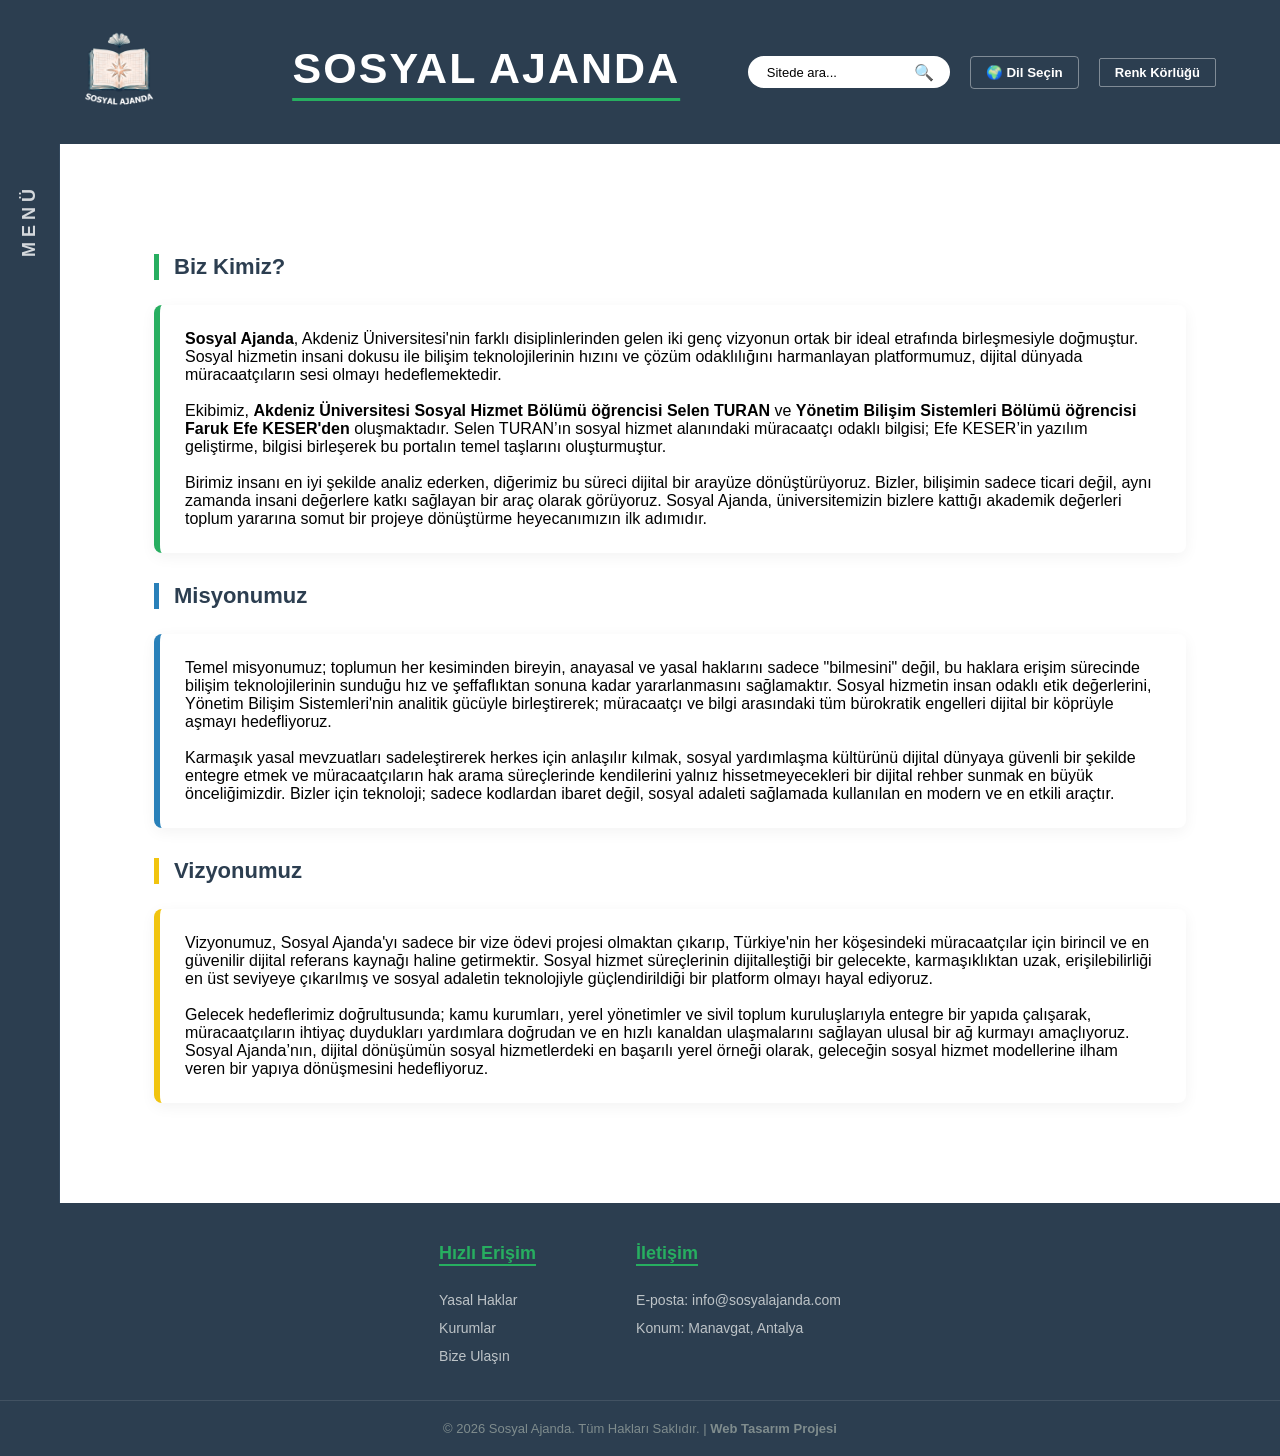
==== hakkimizda.html @ 340e7a49 "Add files via upload" ====
<!DOCTYPE html>
<html lang="tr">

<head>
    <meta charset="UTF-8">
    <meta name="viewport" content="width=device-width, initial-scale=1.0">
    <title>Hakkımızda</title>
    <link rel="icon" href="gorseller/icon.png">
    <link rel="stylesheet" href="style.css">
</head>

<body>
    <div id="web">
        <header id="banner">
            <div style="display: flex; align-items: center;">
                <a href="index.html"><img src="gorseller/SiteLogo.png" alt="logo" class="logo"></a>
                <h1>SOSYAL AJANDA</h1>
            </div>

            <div class="AnaAyarlar">
                <div class="AramaKutusu">
                    <input type="text" id="aramaInput" placeholder="Sitede ara..." autocomplete="off">
                    <button type="button" id="aramaButonu">🔍</button>
                </div>
                <nav class="DilMenuKapsayici">
                    <button class="DilAnaButon">🌍 Dil Seçin</button>
                    <div class="DilListesi">
                        <a href="javascript:void(0)" onclick="dilDegistir('en')">English</a>
                        <a href="javascript:void(0)" onclick="dilDegistir('ru')">Русский</a>
                        <a href="javascript:void(0)" onclick="dilDegistir('it')">İtaliano</a>
                        <a href="javascript:void(0)" onclick="dilDegistir('fr')">Français</a>
                        <a href="javascript:void(0)" onclick="dilDegistir('de')">Deutsch</a>
                        <a href="javascript:void(0)" onclick="dilDegistir('tr')">Türkçe</a>
                    </div>
                </nav>
                <div id="google_translate_element" style="display:none !important;"></div>
                <div class="RenkMenu">
                    <button class="RenkButon">Renk Körlüğü</button>
                    <div class="RenkSecim">
                        <input type="radio" name="renk-modu" id="NormalGörünüm" checked>
                        <label for="NormalGörünüm">Normal Görünüm</label>
                        <input type="radio" name="renk-modu" id="GriMod">
                        <label for="GriMod">Tam Renk Körlüğü (Gri)</label>
                        <input type="radio" name="renk-modu" id="KirmiziMod">
                        <label for="KirmiziMod">Protanopi (Kırmızı)</label>
                        <input type="radio" name="renk-modu" id="YesilMod">
                        <label for="YesilMod">Deuteranopi (Yeşil)</label>
                    </div>
                </div>
            </div>
        </header>

        <div id="AnaGovde">
            <aside id="menu">
                <div class="YanBaslik">MENÜ</div>
                <ul>
                    <li><a href="index.html">Anasayfa</a></li>
                    <li><a href="kurumlar.html">Yardımcı Kurumlar</a></li>
                    <li><a href="haklar.html">Yasal Haklar</a></li>
                    <li><a href="hikayeler.html">Başarı Hikayeleri</a></li>
                    <li><a href="hakkimizda.html">Hakkımızda</a></li>
                    <li><a href="iletisim.html">İletişim</a></li>
                </ul>
            </aside>

            <main id="icerik">
                <section id="BilgiKutusu">
                    <h3>Biz Kimiz?</h3>
                    <div class="HikayeKapsayici">
                        <p> <strong>Sosyal Ajanda</strong>, Akdeniz Üniversitesi'nin farklı disiplinlerinden gelen iki
                            genç vizyonun ortak
                            bir ideal etrafında birleşmesiyle doğmuştur. Sosyal hizmetin insani dokusu ile bilişim
                            teknolojilerinin hızını ve çözüm odaklılığını harmanlayan platformumuz, dijital dünyada
                            müracaatçıların sesi olmayı hedeflemektedir.
                            <br><br>
                            Ekibimiz, <strong>Akdeniz Üniversitesi Sosyal Hizmet Bölümü öğrencisi Selen TURAN</strong>
                            ve <strong>Yönetim Bilişim
                                Sistemleri Bölümü öğrencisi Faruk Efe KESER'den</strong> oluşmaktadır. Selen TURAN’ın
                            sosyal
                            hizmet alanındaki müracaatçı odaklı bilgisi; Efe KESER’in
                            yazılım geliştirme, bilgisi birleşerek bu portalın
                            temel taşlarını oluşturmuştur.
                            <br><br>
                            Birimiz insanı en iyi şekilde
                            analiz ederken, diğerimiz bu süreci dijital
                            bir arayüze dönüştürüyoruz. Bizler, bilişimin sadece ticari değil, aynı zamanda insani
                            değerlere katkı sağlayan bir araç olarak görüyoruz. Sosyal Ajanda, üniversitemizin bizlere
                            kattığı akademik
                            değerleri toplum yararına somut bir projeye dönüştürme heyecanımızın ilk adımıdır.
                        </p>
                    </div>

                    <h3 style="border-left-color: #2980b9">Misyonumuz</h3>
                    <div class="HikayeKapsayici MisyonKutusu">
                        <p>Temel misyonumuz; toplumun her kesiminden bireyin, anayasal ve yasal haklarını sadece
                            "bilmesini" değil, bu haklara erişim sürecinde bilişim teknolojilerinin sunduğu hız ve
                            şeffaflıktan sonuna kadar yararlanmasını sağlamaktır. Sosyal hizmetin insan odaklı etik
                            değerlerini, Yönetim Bilişim Sistemleri'nin analitik gücüyle birleştirerek; müracaatçı ve
                            bilgi arasındaki tüm bürokratik engelleri dijital bir köprüyle aşmayı hedefliyoruz.
                            <br><br>
                            Karmaşık yasal mevzuatları sadeleştirerek herkes için anlaşılır kılmak, sosyal yardımlaşma
                            kültürünü dijital dünyaya güvenli bir şekilde entegre etmek ve müracaatçıların hak arama
                            süreçlerinde kendilerini yalnız hissetmeyecekleri bir dijital rehber sunmak en büyük
                            önceliğimizdir. Bizler için teknoloji; sadece kodlardan ibaret değil, sosyal adaleti
                            sağlamada kullanılan en modern ve en etkili araçtır.
                        </p>
                    </div>

                    <h3 style="border-left-color: #f1c40f">Vizyonumuz</h3>
                    <div class="HikayeKapsayici VizyonKutusu">
                        <p>
                            Vizyonumuz, Sosyal Ajanda'yı sadece bir vize ödevi projesi olmaktan çıkarıp, Türkiye'nin her
                            köşesindeki müracaatçılar için birincil ve en güvenilir dijital referans kaynağı haline
                            getirmektir. Sosyal hizmet süreçlerinin dijitalleştiği bir gelecekte, karmaşıklıktan uzak,
                            erişilebilirliği en üst seviyeye çıkarılmış ve sosyal adaletin teknolojiyle güçlendirildiği
                            bir platform olmayı hayal ediyoruz.
                            <br><br>
                            Gelecek hedeflerimiz doğrultusunda; kamu kurumları, yerel yönetimler ve sivil toplum
                            kuruluşlarıyla entegre bir yapıda çalışarak, müracaatçıların ihtiyaç duydukları yardımlara
                            doğrudan ve en hızlı kanaldan ulaşmalarını sağlayan ulusal bir ağ kurmayı amaçlıyoruz.
                            Sosyal Ajanda’nın, dijital dönüşümün sosyal hizmetlerdeki en başarılı yerel örneği olarak,
                            geleceğin sosyal hizmet modellerine ilham veren bir yapıya dönüşmesini hedefliyoruz.
                        </p>
                    </div>
                </section>
            </main>
        </div>

        <footer>
            <div class="AltIcerik">
                <div class="AltSutun">
                    <h4>Hızlı Erişim</h4>
                    <ul>
                        <li><a href="haklar.html">Yasal Haklar</a></li>
                        <li><a href="kurumlar.html">Kurumlar</a></li>
                        <li><a href="iletisim.html">Bize Ulaşın</a></li>
                    </ul>
                </div>
                <div class="AltSutun">
                    <h4>İletişim</h4>
                    <p>E-posta: info@sosyalajanda.com</p>
                    <p>Konum: Manavgat, Antalya</p>
                </div>
            </div>
            <hr>
            <div class="TelifYazisi">
                <p>&copy; 2026 Sosyal Ajanda. Tüm Hakları Saklıdır. | <strong>Web Tasarım Projesi</strong></p>
            </div>
        </footer>
    </div>
    <script src="https://translate.google.com/translate_a/element.js?cb=googleTranslateElementInit"></script>
    <script src="script.js"></script>
</body>

</html>
---- style.css ----
* {
    margin: 0;
    padding: 0;
    box-sizing: border-box;
}

body {
    font-family: 'Segoe UI', Tahoma, Geneva, Verdana, sans-serif;
    background-color: #fff;
    overflow-x: hidden;
    width: 100%;
}

#web {
    display: flex;
    flex-direction: column;
    min-height: 100vh;
    width: 100%;
    transition: filter 0.3s ease;
}

body:has(#GriMod:checked) #web { filter: grayscale(100%); }
body:has(#KirmiziMod:checked) #web { filter: sepia(50%) hue-rotate(-50deg) saturate(200%); }
body:has(#YesilMod:checked) #web { filter: hue-rotate(90deg) saturate(150%); }

#banner {
    display: flex;
    justify-content: space-between;
    align-items: center;
    padding: 15px 5%;
    background-color: #2c3e50;
    color: white;
    width: 100%;
    position: relative;
}

#banner .logo {
    width: 110px;
    height: auto;
}

#banner h1 {
    font-size: 43px;
    letter-spacing: 2px;
    color: #ffffff;
    border-bottom: 3px solid #27ae60;
    display: inline-block;
    padding-bottom: 5px;
    position: absolute;
    left: 38%;
    transform: translateX(-50%);
    margin: 0;
    white-space: nowrap;
}

.Slogan {
    color: rgba(255, 255, 255, 0.5);
    font-style: italic;
    font-size: 30px;
    margin-left: 20px;
    position: relative;
}

.Slogan::before, .Slogan::after {
    content: "";
    display: inline-block;
    width: 30px;
    height: 1px;
    background: rgba(255, 255, 255, 0.2);
    vertical-align: middle;
    margin: 0 10px;
}

.AnaAyarlar {
    display: flex;
    gap: 20px;
    align-items: center;
    margin-left: auto;
}

.AramaKutusu {
    display: flex;
    align-items: center;
    border: 1px solid rgba(255, 255, 255, 0.6); 
    background: rgba(255, 255, 255, 0.1); 
    padding: 0 10px;
    height: 32px;
    border-radius: 2px;
    transition: all 0.3s ease;
}

.AramaKutusu:focus-within {
    border-color: #ffffff;
    background: #ffffff;
    box-shadow: 0 0 8px rgba(255, 255, 255, 0.3);
}

.AramaKutusu input {
    background: transparent;
    border: none;
    color: white; 
    font-size: 13px;
    outline: none;
    width: 100px;
    transition: width 0.4s ease;
}

.AramaKutusu input:focus { width: 160px; color: #333; }
.AramaKutusu input::placeholder { color: rgba(255, 255, 255, 0.8); }

.AramaKutusu button {
    background: transparent;
    border: none;
    color: white;
    cursor: pointer;
    font-size: 14px;
}

.nav {
    cursor: pointer;
    font-size: 14px;
    font-weight: bold;
    padding: 5px 10px;
    border: 1px solid rgba(255, 255, 255, 0.3);
    border-radius: 2px;
}

.RenkMenu {
    position: relative;
    padding-bottom: 20px;
    margin-bottom: -20px;
}

.RenkButon {
    background: transparent;
    color: white;
    border: 1px solid rgba(255, 255, 255, 0.4);
    padding: 6px 15px;
    border-radius: 2px;
    cursor: pointer;
    font-size: 13px;
    font-weight: bold;
    transition: 0.3s;
}

.RenkButon:hover {
    background: #27ae60;
    border-color: #27ae60;
}

.RenkSecim {
    display: none;
    position: absolute;
    top: 100%;
    right: 0;
    background: #ffffff;
    min-width: 220px;
    padding: 10px;
    box-shadow: 0 5px 20px rgba(0, 0, 0, 0.3);
    z-index: 1000;
    border: 1px solid #ddd;
}

.RenkMenu:hover .RenkSecim { display: block; }
.RenkSecim input { display: none; }
.RenkSecim label {
    display: block;
    padding: 10px;
    margin-bottom: 5px;
    background: #f1f1f1;
    color: #333;
    cursor: pointer;
    font-size: 12px;
    text-align: center;
    transition: 0.2s;
}

.RenkSecim input:checked + label {
    background: #27ae60;
    color: white;
    font-weight: bold;
}

#AnaGovde {
    display: flex;
    flex: 1;
    width: 100%;
}

#menu {
    width: 60px;
    background-color: #2c3e50;
    color: white;
    transition: width 0.4s;
    display: flex;
    flex-direction: column;
    padding: 20px 0;
    cursor: pointer;
    border-right: 1px solid #34495e;
}

#menu:hover { width: 260px; padding: 20px; }

.YanBaslik {
    writing-mode: vertical-rl;
    text-orientation: mixed;
    transform: rotate(180deg);
    font-weight: bold;
    font-size: 18px;
    letter-spacing: 5px;
    margin: 20px auto;
    opacity: 0.8;
}

#menu:hover .YanBaslik {
    writing-mode: horizontal-tb;
    transform: rotate(0);
    margin: 0 0 20px 0;
    letter-spacing: 2px;
    border-bottom: 2px solid #27ae60;
    width: fit-content;
    opacity: 1;
}

#menu ul {
    opacity: 0;
    visibility: hidden;
    list-style: none;
    margin-top: 20px;
}

#menu:hover ul { opacity: 1; visibility: visible; }
#menu li { padding: 15px 0; border-bottom: 1px solid rgba(255, 255, 255, 0.1); }
#menu a { color: #ecf0f1; text-decoration: none; font-weight: 500; display: block; }
#menu a:hover { color: #27ae60; padding-left: 10px; transition: 0.2s; }

#icerik {
    flex: 1;
    padding: 40px 5%;
}

#Slider {
    width: 100%;
    max-width: 1100px;
    margin: 0 auto 30px;
    text-align: center;
}

#Slider img {
    display: none;
    width: 100%;
    height: 500px;
    object-fit: cover;
    border-radius: 12px;
}

#Slider img.aktif { display: block; }

.tus {
    display: flex;
    justify-content: center;
    align-items: center;
    gap: 20px;
    margin-top: 25px;
}

.tus button {
    background: #fff;
    border: 1px solid #ddd;
    padding: 10px 25px;
    border-radius: 8px;
    cursor: pointer;
    font-size: 18px;
}

#BilgiKutusu {
    margin-top: 40px;
    padding: 30px;
    background-color: #f9f9f9;
    border-radius: 10px;
}

#BilgiKutusu h3 {
    color: #2c3e50;
    font-size: 22px;
    font-weight: 700;
    border-left: 5px solid #27ae60;
    padding-left: 15px;
    margin-bottom: 25px;
}

#BilgiKutusu li {
    position: relative;
    padding-left: 25px;
    margin-bottom: 20px;
    line-height: 1.6;
    color: #444;
    font-size: 16px;
    list-style: none;
}

#BilgiKutusu li::before {
    content: "•";
    color: #27ae60;
    font-size: 24px;
    position: absolute;
    left: 0;
    top: -5px;
}

#AtaturkSözü {
    margin-top: 60px;
    margin-bottom: 40px;
    width: 100%;
}

.SozIcerik {
    background-color: #fcfcfc;
    border-left: 6px solid #27ae60;
    border-radius: 4px;
    padding: 30px 40px;
    position: relative;
}

.Tirnak {
    font-size: 80px;
    color: rgba(39, 174, 96, 0.1);
    font-family: 'Georgia', serif;
    position: absolute;
    top: -15px;
    left: 15px;
}

.SozIcerik blockquote {
    font-size: 20px;
    font-weight: 600;
    color: #2c3e50;
    line-height: 1.6;
    margin-bottom: 15px;
    font-style: italic;
}

.YazarIsmi { text-align: right; font-size: 15px; color: #7f8c8d; }

.IletisimKapsayici {
    display: flex;
    gap: 30px;
    margin-top: 20px;
    flex-wrap: wrap;
}

.FormAlani, .HaritaAlani { flex: 1; min-width: 300px; }

.FormGrup {
    border: 1px solid #ddd;
    padding: 20px;
    border-radius: 4px;
}

.FormBaslik { font-weight: bold; color: #27ae60; padding: 0 10px; }
.FormSatir { margin-bottom: 15px; }
.FormSatir label { display: block; margin-bottom: 5px; font-size: 14px; }
.FormSatir input, .FormSatir select, .FormSatir textarea {
    width: 100%;
    padding: 10px;
    border: 1px solid #ccc;
    outline: none;
}

.FormButon {
    background-color: #27ae60;
    color: white;
    width: 100%;
    cursor: pointer;
    border: none;
    padding: 10px;
    font-weight: bold;
}

footer {
    width: 100%;
    background-color: #2c3e50;
    color: white;
    padding: 40px 0 20px 0;
    margin-top: auto;
    display: block;
    clear: both;
}

.AltIcerik {
    display: flex;
    justify-content: center;
    gap: 100px;
    max-width: 1200px;
    margin: 0 auto 30px auto;
}

.AltSutun h4 {
    color: #27ae60;
    margin-bottom: 20px;
    font-size: 18px;
    border-bottom: 2px solid #27ae60;
    display: inline-block;
}

.AltSutun p, .AltSutun li {
    font-size: 14px;
    color: #bdc3c7;
    line-height: 2;
    list-style: none;
}

.AltSutun a { color: #bdc3c7; text-decoration: none; }
.AltSutun a:hover { color: #27ae60; }

footer hr {
    border: 0;
    border-top: 1px solid rgba(255, 255, 255, 0.1);
    margin-bottom: 20px;
}

.TelifYazisi {
    text-align: center;
    font-size: 13px;
    color: #7f8c8d;
}

.KurumTablosu {
    width: 100%;
    border-collapse: collapse;
    margin-top: 20px;
}

.KurumTablosu th, .KurumTablosu td {
    border: 1px solid #ddd;
    padding: 12px;
    text-align: left;
}

.KurumTablosu th {
    background-color: #2c3e50;
    color: white;
}

.KurumTablosu tr:nth-child(even) {background-color: #f2f2f2;}
.KurumTablosu tr:hover {background-color: #ddd;}
.KurumTablosu strong { color: #27ae60; }

.AloHatti {
    color: #e74c3c;
    font-weight: bold;
}

.KurumsalHat {
    color: #27ae60;
    font-weight: bold;
}

.VideoAlani {
    margin: 20px auto;
    border: 5px solid #fff;
    border-radius: 12px;
    overflow: hidden;
    box-shadow: 0 4px 20px rgba(0, 0, 0, 0.15);
    background: #000;
    max-width: 900px;
}

.VideoAlani video {
    display: block;
    width: 100%;
    height: auto;
    aspect-ratio: 16 / 9;
    object-fit: cover;
}

.VideoUyarisi {
    margin: 15px auto;
    padding: 15px;
    background-color: #fff3cd;
    border-left: 5px solid #ffca28;
    border-radius: 4px;
    max-width: 900px;
    display: flex;
    align-items: center;
    gap: 15px;
}

.UyarıIkon {
    font-size: 24px;
}

.UyarıMetni {
    color: #856404;
    font-size: 14px;
    line-height: 1.5;
    font-weight: 500;
}

.WebButon {
    display: inline-block;
    padding: 6px 12px;
    background-color: #27ae60;
    color: white !important;
    text-decoration: none;
    border-radius: 4px;
    font-size: 12px;
    font-weight: bold;
    transition: background 0.3s;
}

.WebButon:hover {
    background-color: #219150;
}

.HikayeKapsayici {
    background-color: #fff;
    padding: 25px;
    border-radius: 8px;
    border-left: 6px solid #27ae60;
    box-shadow: 0 4px 15px rgba(0,0,0,0.05);
    margin-top: 20px;
    margin-bottom: 30px;
}

.SesKutusu {
    margin-top: 15px;
    padding: 15px;
    background-color: #f8f9fa;
    border-radius: 8px;
    border: 1px solid #eee;
    width: 100%;
    max-width: 600px;
}

.SesKutusu p {
    font-size: 14px;
    font-weight: bold;
    color: #27ae60;
    margin-bottom: 8px;
}

audio {
    width: 100%;
    height: 45px;
    outline: none;
    display: block;
    border-radius: 20px;
}

audio::-webkit-media-controls-panel {
    background-color: #f1f1f1;
}

.KisaNot {
    margin-top: 30px;
    padding: 15px;
    background-color: #e8f5e9;
    border-radius: 6px;
    font-size: 14px;
    color: #2e7d32;
    border: 1px dashed #27ae60;
}

.MisyonKutusu {
    border-left-color: #2980b9 ;
    margin-top: 15px;
}

.VizyonKutusu {
    border-left-color: #f1c40f;
    margin-top: 15px;
}

.KartAlani {
    display: flex;
    justify-content: space-between;
    gap: 20px;
    margin: 30px 0;
    flex-wrap: wrap;
}

.Kart {
    flex: 1;
    min-width: 250px;
    background: #fff;
    padding: 25px;
    border-radius: 10px;
    border-left: 6px solid #27ae60;
    box-shadow: 0 4px 15px rgba(0,0,0,0.05);
    text-align: center;
    transition: transform 0.3s ease;
}

.Kart:hover {
    transform: translateY(-5px);
}

.Kart i {
    font-size: 40px;
    display: block;
    margin-bottom: 10px;
}

#google_translate_element, .skiptranslate, .goog-te-banner-frame {
    display: none !important;
}

body { 
    top: 0 !important; 
}

nav, .AnaAyarlar nav {
    border: none !important;
    outline: none !important;
    background: transparent !important;
    padding: 0 !important;
    display: inline-block;
}

.DilMenuKapsayici {
    position: relative;
    display: inline-block;
}

.DilAnaButon, #dilBtn {
    background: transparent;
    border: 1px solid rgba(255, 255, 255, 0.4);
    color: white;
    padding: 8px 15px;
    cursor: pointer;
    font-weight: bold;
    border-radius: 4px;
    transition: 0.3s;
    outline: none;
}

.DilAnaButon:hover, #dilBtn:hover {
    border-color: #2e7d32;
}

.DilListesi {
    display: none;
    position: absolute;
    background-color: #2c3e50;
    min-width: 120px;
    box-shadow: 0px 8px 16px rgba(0,0,0,0.2);
    z-index: 1000;
    border-radius: 4px;
    margin-top: 5px;
}

.DilListesi a {
    color: white;
    padding: 10px 15px;
    text-decoration: none;
    display: block;
    font-size: 14px;
    transition: 0.2s;
}

.DilListesi a:hover {
    background-color: #2e7d32;
}

#dilBtn b {
    color: #2e7d32;
}

.AramaKutusu {
    position: relative;
    display: flex;
    align-items: center;
    background: #ffffff !important;
    border: 1px solid rgba(255, 255, 255, 0.3);
    border-radius: 20px;
    padding: 2px 10px;
    transition: 0.3s;
}

.AramaKutusu:focus-within {
    border-color: #2e7d32;
    box-shadow: 0 0 8px rgba(46, 125, 50, 0.4);
}

#aramaInput {
    background: transparent;
    border: none;
    color: black;
    padding: 8px;
    outline: none;
    width: 150px;
}

#aramaButonu {
    background: transparent;
    border: none;
    cursor: pointer;
    font-size: 16px;
    padding: 0 5px;
}

.AramaOnerileri {
    display: none;
    position: absolute;
    top: 110%;
    left: 0;
    width: 100%;
    background: #2c3e50;
    border-radius: 8px;
    box-shadow: 0 4px 12px rgba(0,0,0,0.5);
    z-index: 1001;
    overflow: hidden;
}

.AramaOnerileri div a {
    color: white;
    padding: 10px 15px;
    display: block;
    text-decoration: none;
    font-size: 14px;
    transition: 0.2s;
}

.AramaOnerileri div a:hover {
    background: #2e7d32;
    padding-left: 20px;
}

#aramaInput::placeholder {
    opacity: 1;
    color: black;
}

#BilgiKutusu {
    padding: 30px;
    background: transparent;
}

.HaklarUstBaslik {
    margin-bottom: 40px;
    border-bottom: 2px solid #27ae60;
    padding-bottom: 15px;
}

.HaklarUstBaslik h3 {
    font-size: 26px;
    color: #2c3e50;
    margin-bottom: 10px;
}

.HaklarGrid {
    display: grid;
    grid-template-columns: repeat(auto-fit, minmax(350px, 1fr));
    gap: 25px;
}

.HakKart {
    background: #ffffff;
    border: 1px solid #ddd;
    border-radius: 10px;
    padding: 20px;
    box-shadow: 0 4px 6px rgba(0,0,0,0.05);
    transition: 0.3s;
}

.HakKart:hover {
    transform: translateY(-5px);
    border-color: #27ae60;
    box-shadow: 0 8px 15px rgba(0,0,0,0.1);
}

.KartBaslik {
    font-size: 18px;
    font-weight: bold;
    color: #2c3e50;
    margin-bottom: 15px;
    padding-bottom: 10px;
    border-bottom: 1px solid #eee;
}

.HakKart ul {
    list-style: none;
    padding: 0;
    margin: 0;
}

.HakKart li {
    font-size: 14px;
    color: #555;
    margin-bottom: 12px;
    line-height: 1.5;
    position: relative;
    padding-left: 20px;
}

.HakKart li::before {
    content: "•";
    color: #27ae60;
    font-weight: bold;
    position: absolute;
    left: 0;
}

.HakKart li strong {
    color: #2c3e50;
    display: block;
    margin-bottom: 3px;
}

.HaklarGrid {
    display: grid;
    /* Kartları 4'lü sütun yapısına zorlar, küçük ekranlarda 1'e iner */
    grid-template-columns: repeat(auto-fill, minmax(280px, 1fr)); 
    gap: 15px;
}

.HakKart {
    background: #ffffff;
    border-top: 4px solid #27ae60; /* Daha kurumsal bir üst çizgi */
    border-radius: 6px;
    padding: 15px;
    box-shadow: 0 2px 5px rgba(0,0,0,0.08);
    transition: 0.2s;
}

.KartBaslik {
    font-size: 16px;
    color: #2c3e50;
    border-bottom: 1px solid #eee;
    padding-bottom: 8px;
    margin-bottom: 10px;
}

.HakKart li {
    font-size: 13px; /* Daha fazla veri için fontu biraz küçülttük */
    margin-bottom: 8px;
    padding-left: 15px;
}

.HakKart li strong {
    color: #2e7d32;
    display: inline; /* Yan yana dursunlar, alan kazanalım */
}

.HaklarGrid {
    display: grid;
    /* Masaüstünde tam 3'lü grup yapar */
    grid-template-columns: repeat(3, 1fr); 
    gap: 20px;
    margin-top: 20px;
}

.HakKart {
    background: #ffffff;
    border-top: 4px solid #27ae60;
    border-radius: 8px;
    padding: 20px;
    box-shadow: 0 3px 10px rgba(0,0,0,0.1);
    transition: transform 0.3s;
}

.HakKart:hover {
    transform: translateY(-5px);
}

.KartBaslik {
    font-size: 17px;
    font-weight: bold;
    color: #2c3e50;
    margin-bottom: 12px;
    border-bottom: 1px solid #eee;
    padding-bottom: 10px;
}

.HakKart ul {
    list-style: none;
    padding: 0;
}

.HakKart li {
    font-size: 14px;
    color: #555;
    margin-bottom: 8px;
    position: relative;
    padding-left: 18px;
    line-height: 1.4;
}

.HakKart li::before {
    content: "•";
    color: #27ae60;
    position: absolute;
    left: 0;
    font-weight: bold;
}
@media (max-width: 992px) {
    .HaklarGrid {
        grid-template-columns: repeat(2, 1fr);
    }
}

@media (max-width: 600px) {
    .HaklarGrid {
        grid-template-columns: 1fr;
    }
}

/* Kart İçi Link Tasarımı */
.KartLinkler {
    display: flex;
    justify-content: space-between;
    align-items: center;
    margin-top: 15px;
    padding-top: 12px;
    border-top: 1px dashed #ddd;
}

.DetayBtn {
    background: #27ae60;
    color: white !important;
    padding: 6px 12px;
    border-radius: 4px;
    font-size: 12px;
    text-decoration: none;
    font-weight: bold;
    transition: 0.3s;
}

.DetayBtn:hover {
    background: #219150;
}

.BilgiLink {
    color: #2c3e50;
    font-size: 11px;
    text-decoration: underline;
}

/* Sayfa Altı Aksiyon Barı */
.ErisilebilirlikBar {
    margin-top: 40px;
    display: flex;
    gap: 20px;
    justify-content: center;
}

.AksiyonKart {
    background: #2c3e50;
    color: white;
    padding: 15px 25px;
    border-radius: 12px;
    display: flex;
    align-items: center;
    gap: 15px;
    min-width: 300px;
}

.AksiyonKart .Simge {
    font-size: 30px;
}

.AksiyonKart .Yazi {
    display: flex;
    flex-direction: column;
}

.AksiyonKart .Yazi strong {
    font-size: 18px;
    color: #27ae60;
}

.AksiyonKart .Yazi span {
    font-size: 12px;
    color: #bdc3c7;
}

.AramaBtn {
    margin-left: auto;
    background: white;
    color: #2c3e50 !important;
    padding: 8px 15px;
    border-radius: 20px;
    text-decoration: none;
    font-weight: bold;
    font-size: 12px;
}

#ai-chat-wrapper {
    position: fixed;
    bottom: 20px;
    right: 20px;
    z-index: 10000;
    font-family: sans-serif;
}

#ai-chat-toggle {
    background: #2e7d32;
    color: white;
    border: none;
    padding: 12px 20px;
    border-radius: 50px;
    cursor: pointer;
    box-shadow: 0 4px 15px rgba(0,0,0,0.2);
    font-weight: bold;
    display: flex;
    align-items: center;
    gap: 8px;
    transition: 0.3s;
}

#ai-chat-window {
    display: none; /* Başlangıçta gizli */
    width: 350px;
    height: 450px;
    background: white;
    border-radius: 15px;
    box-shadow: 0 10px 25px rgba(0,0,0,0.3);
    flex-direction: column;
    overflow: hidden;
    position: absolute;
    bottom: 70px;
    right: 0;
}

.ai-chat-header {
    background: #2c3e50;
    color: white;
    padding: 15px;
    display: flex;
    justify-content: space-between;
    align-items: center;
}

#ai-chat-messages {
    flex: 1;
    padding: 15px;
    overflow-y: auto;
    display: flex;
    flex-direction: column;
    gap: 10px;
    background: #f9f9f9;
}

.ai-message {
    padding: 10px 14px;
    border-radius: 12px;
    max-width: 80%;
    font-size: 14px;
    line-height: 1.4;
}

.ai-message.bot { background: #e8f5e9; color: #2e7d32; align-self: flex-start; }
.ai-message.user { background: #2c3e50; color: white; align-self: flex-end; }

.ai-chat-input {
    display: flex;
    padding: 10px;
    border-top: 1px solid #eee;
}

#ai-user-input {
    flex: 1;
    border: 1px solid #ddd;
    border-radius: 20px;
    padding: 8px 15px;
    outline: none;
}

#ai-send-btn {
    background: none;
    border: none;
    color: #2e7d32;
    font-size: 20px;
    cursor: pointer;
    margin-left: 5px;
}
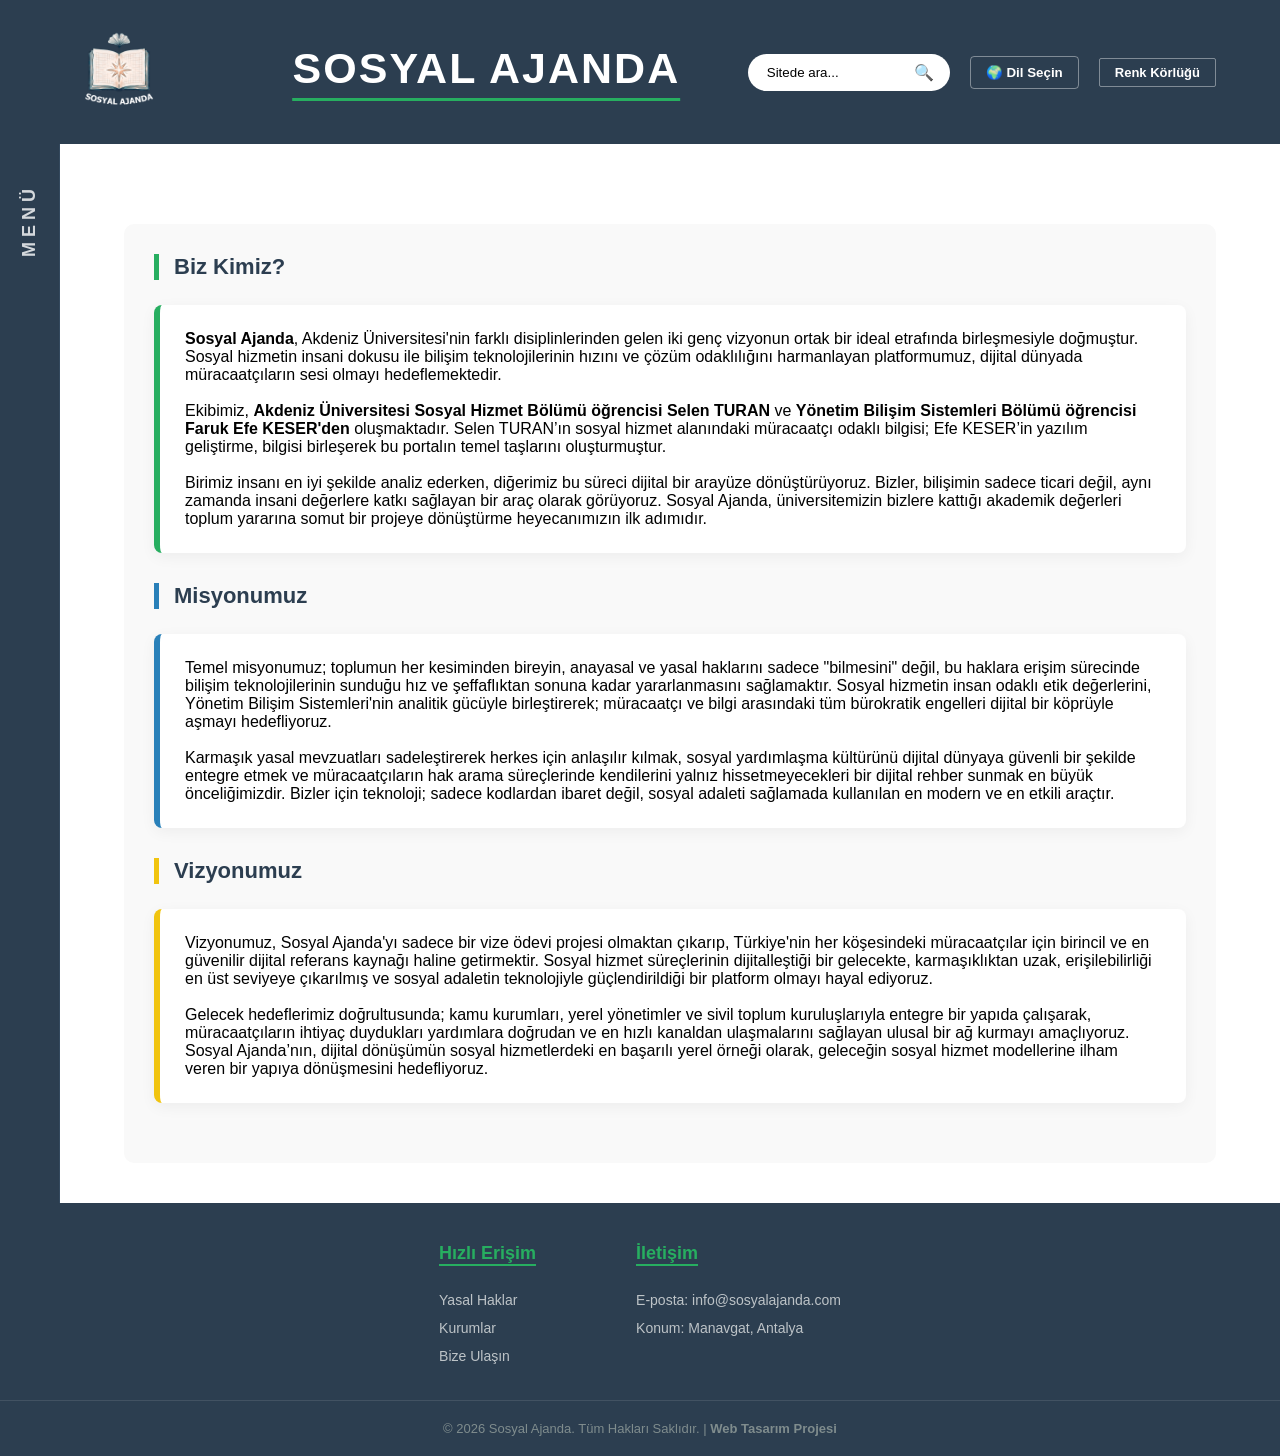
==== commit 97563786: "Add files via upload" ====
--- a/hakkimizda.html
+++ b/hakkimizda.html
@@ -5,7 +5,7 @@
     <meta charset="UTF-8">
     <meta name="viewport" content="width=device-width, initial-scale=1.0">
     <title>Hakkımızda</title>
-    <link rel="icon" href="gorseller/icon.png">
+    <link rel="icon" href="gorseller/favicon.png">
     <link rel="stylesheet" href="style.css">
 </head>
 
--- a/style.css
+++ b/style.css
@@ -9,6 +9,7 @@
     background-color: #fff;
     overflow-x: hidden;
     width: 100%;
+    top: 0 !important;
 }
 
 #web {
@@ -19,9 +20,17 @@
     transition: filter 0.3s ease;
 }
 
-body:has(#GriMod:checked) #web { filter: grayscale(100%); }
-body:has(#KirmiziMod:checked) #web { filter: sepia(50%) hue-rotate(-50deg) saturate(200%); }
-body:has(#YesilMod:checked) #web { filter: hue-rotate(90deg) saturate(150%); }
+body:has(#GriMod:checked) #web {
+    filter: grayscale(100%);
+}
+
+body:has(#KirmiziMod:checked) #web {
+    filter: sepia(50%) hue-rotate(-50deg) saturate(200%);
+}
+
+body:has(#YesilMod:checked) #web {
+    filter: hue-rotate(90deg) saturate(150%);
+}
 
 #banner {
     display: flex;
@@ -61,7 +70,8 @@
     position: relative;
 }
 
-.Slogan::before, .Slogan::after {
+.Slogan::before,
+.Slogan::after {
     content: "";
     display: inline-block;
     width: 30px;
@@ -79,56 +89,135 @@
 }
 
 .AramaKutusu {
+    position: relative;
     display: flex;
     align-items: center;
-    border: 1px solid rgba(255, 255, 255, 0.6); 
-    background: rgba(255, 255, 255, 0.1); 
-    padding: 0 10px;
-    height: 32px;
-    border-radius: 2px;
-    transition: all 0.3s ease;
+    background: #ffffff !important;
+    border: 1px solid rgba(255, 255, 255, 0.3);
+    border-radius: 20px;
+    padding: 2px 10px;
+    transition: 0.3s;
 }
 
 .AramaKutusu:focus-within {
-    border-color: #ffffff;
-    background: #ffffff;
-    box-shadow: 0 0 8px rgba(255, 255, 255, 0.3);
-}
-
-.AramaKutusu input {
+    border-color: #2e7d32;
+    box-shadow: 0 0 8px rgba(46, 125, 50, 0.4);
+}
+
+#aramaInput {
     background: transparent;
     border: none;
-    color: white; 
-    font-size: 13px;
+    color: black;
+    padding: 8px;
     outline: none;
-    width: 100px;
-    transition: width 0.4s ease;
-}
-
-.AramaKutusu input:focus { width: 160px; color: #333; }
-.AramaKutusu input::placeholder { color: rgba(255, 255, 255, 0.8); }
-
-.AramaKutusu button {
+    width: 150px;
+}
+
+#aramaInput::placeholder {
+    opacity: 1;
+    color: black;
+}
+
+#aramaButonu {
     background: transparent;
     border: none;
+    cursor: pointer;
+    font-size: 16px;
+    padding: 0 5px;
+}
+
+.AramaOnerileri {
+    display: none;
+    position: absolute;
+    top: 110%;
+    left: 0;
+    width: 100%;
+    background: #2c3e50;
+    border-radius: 8px;
+    box-shadow: 0 4px 12px rgba(0,0,0,0.5);
+    z-index: 1001;
+    overflow: hidden;
+}
+
+.AramaOnerileri div a {
     color: white;
+    padding: 10px 15px;
+    display: block;
+    text-decoration: none;
+    font-size: 14px;
+    transition: 0.2s;
+}
+
+.AramaOnerileri div a:hover {
+    background: #2e7d32;
+    padding-left: 20px;
+}
+
+.nav,
+.AnaAyarlar nav {
     cursor: pointer;
     font-size: 14px;
-}
-
-.nav {
+    font-weight: bold;
+    padding: 0 !important;
+    border: none !important;
+    outline: none !important;
+    background: transparent !important;
+    display: inline-block;
+}
+
+.DilMenuKapsayici {
+    position: relative;
+    display: inline-block;
+}
+
+.DilAnaButon,
+#dilBtn {
+    background: transparent;
+    border: 1px solid rgba(255, 255, 255, 0.4);
+    color: white;
+    padding: 8px 15px;
     cursor: pointer;
+    font-weight: bold;
+    border-radius: 4px;
+    transition: 0.3s;
+    outline: none;
+}
+
+.DilAnaButon:hover,
+#dilBtn:hover {
+    border-color: #2e7d32;
+}
+
+.DilListesi {
+    display: none;
+    position: absolute;
+    background-color: #2c3e50;
+    min-width: 120px;
+    box-shadow: 0px 8px 16px rgba(0,0,0,0.2);
+    z-index: 1000;
+    border-radius: 4px;
+    margin-top: 5px;
+}
+
+.DilListesi a {
+    color: white;
+    padding: 10px 15px;
+    text-decoration: none;
+    display: block;
     font-size: 14px;
-    font-weight: bold;
-    padding: 5px 10px;
-    border: 1px solid rgba(255, 255, 255, 0.3);
-    border-radius: 2px;
+    transition: 0.2s;
+}
+
+.DilListesi a:hover {
+    background-color: #2e7d32;
+}
+
+#dilBtn b {
+    color: #2e7d32;
 }
 
 .RenkMenu {
     position: relative;
-    padding-bottom: 20px;
-    margin-bottom: -20px;
 }
 
 .RenkButon {
@@ -161,8 +250,14 @@
     border: 1px solid #ddd;
 }
 
-.RenkMenu:hover .RenkSecim { display: block; }
-.RenkSecim input { display: none; }
+.RenkMenu:hover .RenkSecim {
+    display: block;
+}
+
+.RenkSecim input {
+    display: none;
+}
+
 .RenkSecim label {
     display: block;
     padding: 10px;
@@ -199,7 +294,10 @@
     border-right: 1px solid #34495e;
 }
 
-#menu:hover { width: 260px; padding: 20px; }
+#menu:hover {
+    width: 260px;
+    padding: 20px;
+}
 
 .YanBaslik {
     writing-mode: vertical-rl;
@@ -229,10 +327,28 @@
     margin-top: 20px;
 }
 
-#menu:hover ul { opacity: 1; visibility: visible; }
-#menu li { padding: 15px 0; border-bottom: 1px solid rgba(255, 255, 255, 0.1); }
-#menu a { color: #ecf0f1; text-decoration: none; font-weight: 500; display: block; }
-#menu a:hover { color: #27ae60; padding-left: 10px; transition: 0.2s; }
+#menu:hover ul {
+    opacity: 1;
+    visibility: visible;
+}
+
+#menu li {
+    padding: 15px 0;
+    border-bottom: 1px solid rgba(255, 255, 255, 0.1);
+}
+
+#menu a {
+    color: #ecf0f1;
+    text-decoration: none;
+    font-weight: 500;
+    display: block;
+}
+
+#menu a:hover {
+    color: #27ae60;
+    padding-left: 10px;
+    transition: 0.2s;
+}
 
 #icerik {
     flex: 1;
@@ -254,7 +370,9 @@
     border-radius: 12px;
 }
 
-#Slider img.aktif { display: block; }
+#Slider img.aktif {
+    display: block;
+}
 
 .tus {
     display: flex;
@@ -308,6 +426,99 @@
     top: -5px;
 }
 
+.HaklarUstBaslik {
+    margin-bottom: 40px;
+    border-bottom: 2px solid #27ae60;
+    padding-bottom: 15px;
+}
+
+.HaklarUstBaslik h3 {
+    font-size: 26px;
+    color: #2c3e50;
+    margin-bottom: 10px;
+}
+
+.HaklarGrid {
+    display: grid;
+    grid-template-columns: repeat(3, 1fr);
+    gap: 20px;
+    margin-top: 20px;
+}
+
+.HakKart {
+    background: #ffffff;
+    border-top: 4px solid #27ae60;
+    border-radius: 8px;
+    padding: 20px;
+    box-shadow: 0 3px 10px rgba(0, 0, 0, 0.1);
+    transition: transform 0.3s;
+}
+
+.HakKart:hover {
+    transform: translateY(-5px);
+}
+
+.KartBaslik {
+    font-size: 17px;
+    font-weight: bold;
+    color: #2c3e50;
+    margin-bottom: 12px;
+    border-bottom: 1px solid #eee;
+    padding-bottom: 10px;
+}
+
+.HakKart ul {
+    list-style: none;
+    padding: 0;
+}
+
+.HakKart li {
+    font-size: 14px;
+    color: #555;
+    margin-bottom: 8px;
+    position: relative;
+    padding-left: 18px;
+    line-height: 1.4;
+}
+
+.HakKart li::before {
+    content: "•";
+    color: #27ae60;
+    position: absolute;
+    left: 0;
+    font-weight: bold;
+}
+
+.KartLinkler {
+    display: flex;
+    justify-content: space-between;
+    align-items: center;
+    margin-top: 15px;
+    padding-top: 12px;
+    border-top: 1px dashed #ddd;
+}
+
+.DetayBtn {
+    background: #27ae60;
+    color: white !important;
+    padding: 6px 12px;
+    border-radius: 4px;
+    font-size: 12px;
+    text-decoration: none;
+    font-weight: bold;
+    transition: 0.3s;
+}
+
+.DetayBtn:hover {
+    background: #219150;
+}
+
+.BilgiLink {
+    color: #2c3e50;
+    font-size: 11px;
+    text-decoration: underline;
+}
+
 #AtaturkSözü {
     margin-top: 60px;
     margin-bottom: 40px;
@@ -340,7 +551,11 @@
     font-style: italic;
 }
 
-.YazarIsmi { text-align: right; font-size: 15px; color: #7f8c8d; }
+.YazarIsmi {
+    text-align: right;
+    font-size: 15px;
+    color: #7f8c8d;
+}
 
 .IletisimKapsayici {
     display: flex;
@@ -349,7 +564,11 @@
     flex-wrap: wrap;
 }
 
-.FormAlani, .HaritaAlani { flex: 1; min-width: 300px; }
+.FormAlani,
+.HaritaAlani {
+    flex: 1;
+    min-width: 300px;
+}
 
 .FormGrup {
     border: 1px solid #ddd;
@@ -357,10 +576,25 @@
     border-radius: 4px;
 }
 
-.FormBaslik { font-weight: bold; color: #27ae60; padding: 0 10px; }
-.FormSatir { margin-bottom: 15px; }
-.FormSatir label { display: block; margin-bottom: 5px; font-size: 14px; }
-.FormSatir input, .FormSatir select, .FormSatir textarea {
+.FormBaslik {
+    font-weight: bold;
+    color: #27ae60;
+    padding: 0 10px;
+}
+
+.FormSatir {
+    margin-bottom: 15px;
+}
+
+.FormSatir label {
+    display: block;
+    margin-bottom: 5px;
+    font-size: 14px;
+}
+
+.FormSatir input,
+.FormSatir select,
+.FormSatir textarea {
     width: 100%;
     padding: 10px;
     border: 1px solid #ccc;
@@ -403,15 +637,22 @@
     display: inline-block;
 }
 
-.AltSutun p, .AltSutun li {
+.AltSutun p,
+.AltSutun li {
     font-size: 14px;
     color: #bdc3c7;
     line-height: 2;
     list-style: none;
 }
 
-.AltSutun a { color: #bdc3c7; text-decoration: none; }
-.AltSutun a:hover { color: #27ae60; }
+.AltSutun a {
+    color: #bdc3c7;
+    text-decoration: none;
+}
+
+.AltSutun a:hover {
+    color: #27ae60;
+}
 
 footer hr {
     border: 0;
@@ -431,7 +672,8 @@
     margin-top: 20px;
 }
 
-.KurumTablosu th, .KurumTablosu td {
+.KurumTablosu th,
+.KurumTablosu td {
     border: 1px solid #ddd;
     padding: 12px;
     text-align: left;
@@ -442,9 +684,17 @@
     color: white;
 }
 
-.KurumTablosu tr:nth-child(even) {background-color: #f2f2f2;}
-.KurumTablosu tr:hover {background-color: #ddd;}
-.KurumTablosu strong { color: #27ae60; }
+.KurumTablosu tr:nth-child(even) {
+    background-color: #f2f2f2;
+}
+
+.KurumTablosu tr:hover {
+    background-color: #ddd;
+}
+
+.KurumTablosu strong {
+    color: #27ae60;
+}
 
 .AloHatti {
     color: #e74c3c;
@@ -518,7 +768,7 @@
     padding: 25px;
     border-radius: 8px;
     border-left: 6px solid #27ae60;
-    box-shadow: 0 4px 15px rgba(0,0,0,0.05);
+    box-shadow: 0 4px 15px rgba(0, 0, 0, 0.05);
     margin-top: 20px;
     margin-bottom: 30px;
 }
@@ -563,7 +813,7 @@
 }
 
 .MisyonKutusu {
-    border-left-color: #2980b9 ;
+    border-left-color: #2980b9;
     margin-top: 15px;
 }
 
@@ -587,7 +837,7 @@
     padding: 25px;
     border-radius: 10px;
     border-left: 6px solid #27ae60;
-    box-shadow: 0 4px 15px rgba(0,0,0,0.05);
+    box-shadow: 0 4px 15px rgba(0, 0, 0, 0.05);
     text-align: center;
     transition: transform 0.3s ease;
 }
@@ -602,347 +852,12 @@
     margin-bottom: 10px;
 }
 
-#google_translate_element, .skiptranslate, .goog-te-banner-frame {
-    display: none !important;
-}
-
-body { 
-    top: 0 !important; 
-}
-
-nav, .AnaAyarlar nav {
-    border: none !important;
-    outline: none !important;
-    background: transparent !important;
-    padding: 0 !important;
-    display: inline-block;
-}
-
-.DilMenuKapsayici {
-    position: relative;
-    display: inline-block;
-}
-
-.DilAnaButon, #dilBtn {
-    background: transparent;
-    border: 1px solid rgba(255, 255, 255, 0.4);
-    color: white;
-    padding: 8px 15px;
-    cursor: pointer;
-    font-weight: bold;
-    border-radius: 4px;
-    transition: 0.3s;
-    outline: none;
-}
-
-.DilAnaButon:hover, #dilBtn:hover {
-    border-color: #2e7d32;
-}
-
-.DilListesi {
-    display: none;
-    position: absolute;
-    background-color: #2c3e50;
-    min-width: 120px;
-    box-shadow: 0px 8px 16px rgba(0,0,0,0.2);
-    z-index: 1000;
-    border-radius: 4px;
-    margin-top: 5px;
-}
-
-.DilListesi a {
-    color: white;
-    padding: 10px 15px;
-    text-decoration: none;
-    display: block;
-    font-size: 14px;
-    transition: 0.2s;
-}
-
-.DilListesi a:hover {
-    background-color: #2e7d32;
-}
-
-#dilBtn b {
-    color: #2e7d32;
-}
-
-.AramaKutusu {
-    position: relative;
-    display: flex;
-    align-items: center;
-    background: #ffffff !important;
-    border: 1px solid rgba(255, 255, 255, 0.3);
-    border-radius: 20px;
-    padding: 2px 10px;
-    transition: 0.3s;
-}
-
-.AramaKutusu:focus-within {
-    border-color: #2e7d32;
-    box-shadow: 0 0 8px rgba(46, 125, 50, 0.4);
-}
-
-#aramaInput {
-    background: transparent;
-    border: none;
-    color: black;
-    padding: 8px;
-    outline: none;
-    width: 150px;
-}
-
-#aramaButonu {
-    background: transparent;
-    border: none;
-    cursor: pointer;
-    font-size: 16px;
-    padding: 0 5px;
-}
-
-.AramaOnerileri {
-    display: none;
-    position: absolute;
-    top: 110%;
-    left: 0;
-    width: 100%;
-    background: #2c3e50;
-    border-radius: 8px;
-    box-shadow: 0 4px 12px rgba(0,0,0,0.5);
-    z-index: 1001;
-    overflow: hidden;
-}
-
-.AramaOnerileri div a {
-    color: white;
-    padding: 10px 15px;
-    display: block;
-    text-decoration: none;
-    font-size: 14px;
-    transition: 0.2s;
-}
-
-.AramaOnerileri div a:hover {
-    background: #2e7d32;
-    padding-left: 20px;
-}
-
-#aramaInput::placeholder {
-    opacity: 1;
-    color: black;
-}
-
-#BilgiKutusu {
-    padding: 30px;
-    background: transparent;
-}
-
-.HaklarUstBaslik {
-    margin-bottom: 40px;
-    border-bottom: 2px solid #27ae60;
-    padding-bottom: 15px;
-}
-
-.HaklarUstBaslik h3 {
-    font-size: 26px;
-    color: #2c3e50;
-    margin-bottom: 10px;
-}
-
-.HaklarGrid {
-    display: grid;
-    grid-template-columns: repeat(auto-fit, minmax(350px, 1fr));
-    gap: 25px;
-}
-
-.HakKart {
-    background: #ffffff;
-    border: 1px solid #ddd;
-    border-radius: 10px;
-    padding: 20px;
-    box-shadow: 0 4px 6px rgba(0,0,0,0.05);
-    transition: 0.3s;
-}
-
-.HakKart:hover {
-    transform: translateY(-5px);
-    border-color: #27ae60;
-    box-shadow: 0 8px 15px rgba(0,0,0,0.1);
-}
-
-.KartBaslik {
-    font-size: 18px;
-    font-weight: bold;
-    color: #2c3e50;
-    margin-bottom: 15px;
-    padding-bottom: 10px;
-    border-bottom: 1px solid #eee;
-}
-
-.HakKart ul {
-    list-style: none;
-    padding: 0;
-    margin: 0;
-}
-
-.HakKart li {
-    font-size: 14px;
-    color: #555;
-    margin-bottom: 12px;
-    line-height: 1.5;
-    position: relative;
-    padding-left: 20px;
-}
-
-.HakKart li::before {
-    content: "•";
-    color: #27ae60;
-    font-weight: bold;
-    position: absolute;
-    left: 0;
-}
-
-.HakKart li strong {
-    color: #2c3e50;
-    display: block;
-    margin-bottom: 3px;
-}
-
-.HaklarGrid {
-    display: grid;
-    /* Kartları 4'lü sütun yapısına zorlar, küçük ekranlarda 1'e iner */
-    grid-template-columns: repeat(auto-fill, minmax(280px, 1fr)); 
-    gap: 15px;
-}
-
-.HakKart {
-    background: #ffffff;
-    border-top: 4px solid #27ae60; /* Daha kurumsal bir üst çizgi */
-    border-radius: 6px;
-    padding: 15px;
-    box-shadow: 0 2px 5px rgba(0,0,0,0.08);
-    transition: 0.2s;
-}
-
-.KartBaslik {
-    font-size: 16px;
-    color: #2c3e50;
-    border-bottom: 1px solid #eee;
-    padding-bottom: 8px;
-    margin-bottom: 10px;
-}
-
-.HakKart li {
-    font-size: 13px; /* Daha fazla veri için fontu biraz küçülttük */
-    margin-bottom: 8px;
-    padding-left: 15px;
-}
-
-.HakKart li strong {
-    color: #2e7d32;
-    display: inline; /* Yan yana dursunlar, alan kazanalım */
-}
-
-.HaklarGrid {
-    display: grid;
-    /* Masaüstünde tam 3'lü grup yapar */
-    grid-template-columns: repeat(3, 1fr); 
-    gap: 20px;
-    margin-top: 20px;
-}
-
-.HakKart {
-    background: #ffffff;
-    border-top: 4px solid #27ae60;
-    border-radius: 8px;
-    padding: 20px;
-    box-shadow: 0 3px 10px rgba(0,0,0,0.1);
-    transition: transform 0.3s;
-}
-
-.HakKart:hover {
-    transform: translateY(-5px);
-}
-
-.KartBaslik {
-    font-size: 17px;
-    font-weight: bold;
-    color: #2c3e50;
-    margin-bottom: 12px;
-    border-bottom: 1px solid #eee;
-    padding-bottom: 10px;
-}
-
-.HakKart ul {
-    list-style: none;
-    padding: 0;
-}
-
-.HakKart li {
-    font-size: 14px;
-    color: #555;
-    margin-bottom: 8px;
-    position: relative;
-    padding-left: 18px;
-    line-height: 1.4;
-}
-
-.HakKart li::before {
-    content: "•";
-    color: #27ae60;
-    position: absolute;
-    left: 0;
-    font-weight: bold;
-}
-@media (max-width: 992px) {
-    .HaklarGrid {
-        grid-template-columns: repeat(2, 1fr);
-    }
-}
-
-@media (max-width: 600px) {
-    .HaklarGrid {
-        grid-template-columns: 1fr;
-    }
-}
-
-/* Kart İçi Link Tasarımı */
-.KartLinkler {
-    display: flex;
-    justify-content: space-between;
-    align-items: center;
-    margin-top: 15px;
-    padding-top: 12px;
-    border-top: 1px dashed #ddd;
-}
-
-.DetayBtn {
-    background: #27ae60;
-    color: white !important;
-    padding: 6px 12px;
-    border-radius: 4px;
-    font-size: 12px;
-    text-decoration: none;
-    font-weight: bold;
-    transition: 0.3s;
-}
-
-.DetayBtn:hover {
-    background: #219150;
-}
-
-.BilgiLink {
-    color: #2c3e50;
-    font-size: 11px;
-    text-decoration: underline;
-}
-
-/* Sayfa Altı Aksiyon Barı */
 .ErisilebilirlikBar {
     margin-top: 40px;
     display: flex;
     gap: 20px;
     justify-content: center;
+    flex-wrap: wrap;
 }
 
 .AksiyonKart {
@@ -986,92 +901,104 @@
     font-size: 12px;
 }
 
-#ai-chat-wrapper {
-    position: fixed;
-    bottom: 20px;
-    right: 20px;
-    z-index: 10000;
-    font-family: sans-serif;
-}
-
-#ai-chat-toggle {
-    background: #2e7d32;
-    color: white;
-    border: none;
-    padding: 12px 20px;
-    border-radius: 50px;
-    cursor: pointer;
-    box-shadow: 0 4px 15px rgba(0,0,0,0.2);
-    font-weight: bold;
-    display: flex;
-    align-items: center;
-    gap: 8px;
-    transition: 0.3s;
-}
-
-#ai-chat-window {
-    display: none; /* Başlangıçta gizli */
-    width: 350px;
-    height: 450px;
-    background: white;
-    border-radius: 15px;
-    box-shadow: 0 10px 25px rgba(0,0,0,0.3);
-    flex-direction: column;
-    overflow: hidden;
-    position: absolute;
-    bottom: 70px;
-    right: 0;
-}
-
-.ai-chat-header {
-    background: #2c3e50;
-    color: white;
-    padding: 15px;
-    display: flex;
-    justify-content: space-between;
-    align-items: center;
-}
-
-#ai-chat-messages {
-    flex: 1;
-    padding: 15px;
-    overflow-y: auto;
-    display: flex;
-    flex-direction: column;
-    gap: 10px;
-    background: #f9f9f9;
-}
-
-.ai-message {
-    padding: 10px 14px;
-    border-radius: 12px;
-    max-width: 80%;
-    font-size: 14px;
-    line-height: 1.4;
-}
-
-.ai-message.bot { background: #e8f5e9; color: #2e7d32; align-self: flex-start; }
-.ai-message.user { background: #2c3e50; color: white; align-self: flex-end; }
-
-.ai-chat-input {
-    display: flex;
-    padding: 10px;
-    border-top: 1px solid #eee;
-}
-
-#ai-user-input {
-    flex: 1;
-    border: 1px solid #ddd;
-    border-radius: 20px;
-    padding: 8px 15px;
-    outline: none;
-}
-
-#ai-send-btn {
-    background: none;
-    border: none;
-    color: #2e7d32;
-    font-size: 20px;
-    cursor: pointer;
-    margin-left: 5px;
+@media (max-width: 1200px) {
+    #banner h1 {
+        font-size: 32px;
+        left: 45%;
+    }
+    .Slogan {
+        font-size: 22px;
+    }
+}
+
+@media (max-width: 992px) {
+    #banner h1 {
+        font-size: 26px;
+        position: static;
+        transform: none;
+    }
+    #banner {
+        flex-direction: column;
+        gap: 10px;
+    }
+    .AnaAyarlar {
+        margin-left: 0;
+        width: 100%;
+        justify-content: center;
+        flex-wrap: wrap;
+    }
+    .HaklarGrid {
+        grid-template-columns: repeat(2, 1fr);
+    }
+    #menu:hover {
+        width: 60px;
+    }
+    .AltIcerik {
+        gap: 40px;
+    }
+}
+
+@media (max-width: 768px) {
+    #AnaGovde {
+        flex-direction: column;
+    }
+    #menu {
+        width: 100%;
+        height: auto;
+        flex-direction: row;
+        justify-content: center;
+        border-right: none;
+        border-bottom: 1px solid #34495e;
+    }
+    .YanBaslik {
+        display: none;
+    }
+    #menu ul {
+        opacity: 1;
+        visibility: visible;
+        display: flex;
+        margin: 0;
+    }
+    #menu li {
+        border-bottom: none;
+        padding: 10px;
+    }
+    .HaklarGrid,
+    .IletisimKapsayici {
+        grid-template-columns: 1fr;
+    }
+    #Slider img {
+        height: 300px;
+    }
+    .AltIcerik {
+        flex-direction: column;
+        align-items: center;
+        text-align: center;
+    }
+}
+
+@media (max-width: 480px) {
+    #banner h1 {
+        font-size: 20px;
+    }
+    .Slogan {
+        display: none;
+    }
+    .AramaKutusu input {
+        width: 80px;
+    }
+    #ai-chat-window {
+        width: 90%;
+        right: 5%;
+    }
+}
+
+#google_translate_element,
+.skiptranslate,
+.goog-te-banner-frame {
+    display: none !important;
+}
+
+.goog-te-combo {
+    display: none !important;
 }
